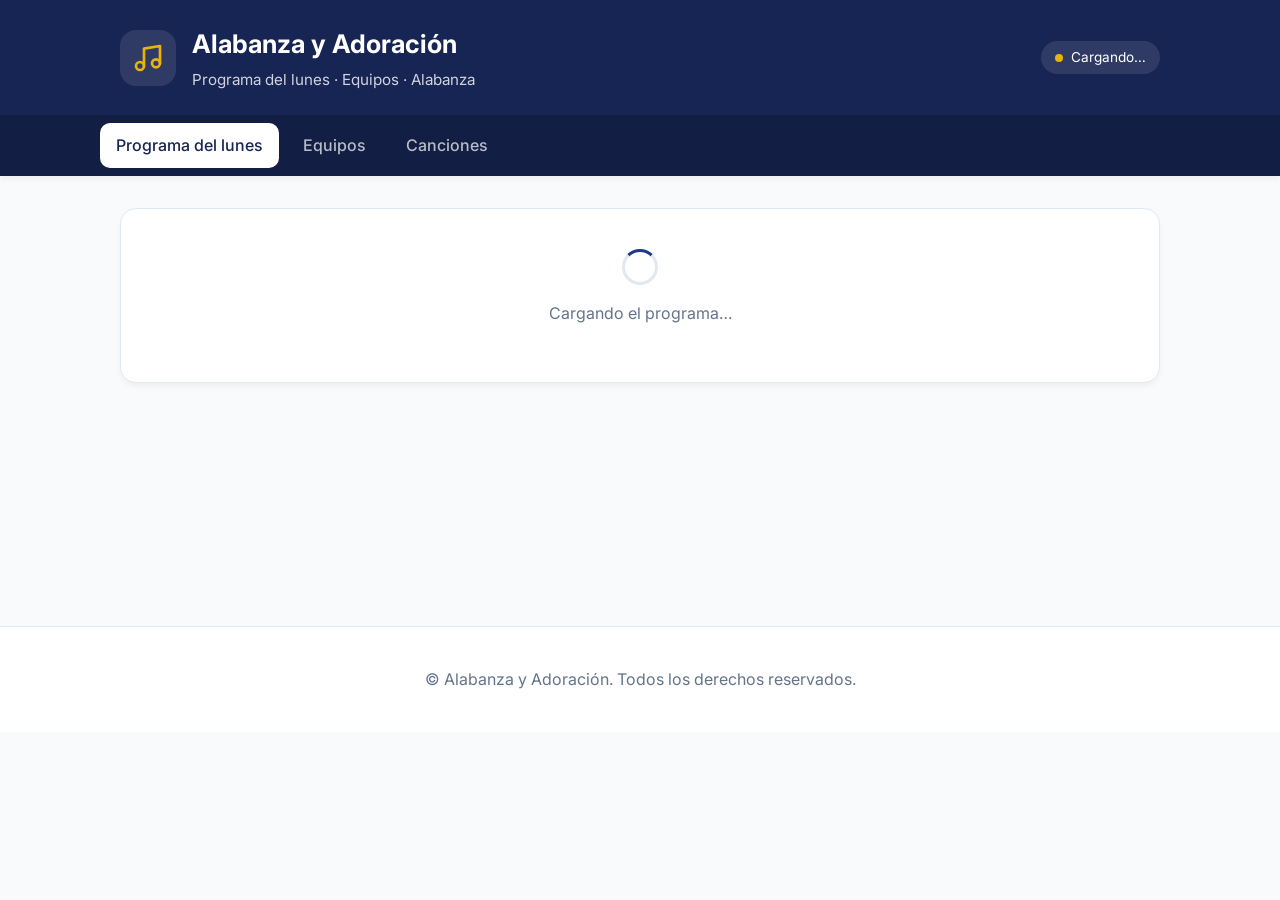
==== index.html @ 64ebcb6f "Actualización de archivos HTML CSS y JS - enlace YouTube" ====
<!DOCTYPE html>
<html lang="es">
<head>
  <meta charset="UTF-8">
  <meta name="viewport" content="width=device-width, initial-scale=1.0">
  <meta name="description" content="Alabanza y Adoración — Programa de los lunes, equipos y repertorio musical.">
  <meta name="theme-color" content="#172554">
  <title>Alabanza y Adoración</title>
  <link rel="preconnect" href="https://fonts.googleapis.com">
  <link rel="preconnect" href="https://fonts.gstatic.com" crossorigin>
  <link href="https://fonts.googleapis.com/css2?family=Inter:wght@400;500;600;700&display=swap" rel="stylesheet">
  <link rel="stylesheet" href="styles.css">
</head>
<body>
  <a class="skip-link" href="#contenido">Saltar al contenido</a>

  <header class="site-header" role="banner">
    <div class="container header-inner">
      <div class="brand">
        <div class="brand-mark" aria-hidden="true">
          <svg viewBox="0 0 24 24" width="32" height="32" fill="none" stroke="currentColor" stroke-width="2" stroke-linecap="round" stroke-linejoin="round">
            <path d="M9 18V5l12-2v13"></path>
            <circle cx="6" cy="18" r="3"></circle>
            <circle cx="18" cy="16" r="3"></circle>
          </svg>
        </div>
        <div class="brand-text">
          <h1 class="site-title">Alabanza y Adoración</h1>
          <p class="site-subtitle">Programa del lunes · Equipos · Alabanza</p>
        </div>
      </div>

      <div class="status" id="status" role="status" aria-live="polite">
        <span class="status-dot" aria-hidden="true"></span>
        <span class="status-text" id="status-text">Cargando…</span>
      </div>
    </div>

    <nav class="site-nav" aria-label="Navegación principal">
      <div class="container nav-inner">
        <button class="nav-btn is-active" data-view="programa" aria-controls="view-programa" aria-selected="true" role="tab">Programa del lunes</button>
        <button class="nav-btn" data-view="equipos" aria-controls="view-equipos" aria-selected="false" role="tab">Equipos</button>
        <button class="nav-btn" data-view="canciones" aria-controls="view-canciones" aria-selected="false" role="tab">Canciones</button>
      </div>
    </nav>
  </header>

  <main id="contenido" class="container main" role="main">

    <!-- Vista: Programa del lunes -->
    <section id="view-programa" class="view" role="tabpanel" aria-labelledby="tab-programa">
      <div class="loading-card" id="programa-loading">
        <div class="spinner" aria-hidden="true"></div>
        <p>Cargando el programa…</p>
      </div>

      <div class="error-card hidden" id="programa-error" role="alert">
        <h2>No se pudo cargar el programa</h2>
        <p id="programa-error-msg">Revisa tu conexión e inténtalo de nuevo.</p>
        <button class="btn-retry" id="programa-retry">Volver a intentar</button>
      </div>

      <div class="empty-card hidden" id="programa-empty">
        <h2>Todavía no hay un programa para el próximo lunes</h2>
        <p>Cuando se registre el encuentro, aparecerá aquí automáticamente.</p>
      </div>

      <div class="hidden" id="programa-content">
        <article class="hero-card">
          <p class="hero-eyebrow" id="prog-eyebrow">Próximo encuentro</p>
          <h2 class="hero-title" id="prog-nombre">—</h2>
          <div class="hero-meta">
            <div class="meta-item">
              <span class="meta-label">Fecha</span>
              <span class="meta-value" id="prog-fecha">—</span>
            </div>
            <div class="meta-item">
              <span class="meta-label">Hora</span>
              <span class="meta-value" id="prog-hora">—</span>
            </div>
            <div class="meta-item">
              <span class="meta-label">Lugar</span>
              <span class="meta-value" id="prog-lugar">—</span>
            </div>
            <div class="meta-item">
              <span class="meta-label">Estado</span>
              <span class="badge" id="prog-estado">—</span>
            </div>
          </div>
        </article>

        <div class="grid-2">
          <section class="card" aria-labelledby="prog-equipo-a-title">
            <header class="card-header">
              <h3 id="prog-equipo-a-title">Equipo A</h3>
            </header>
            <ul class="list" id="prog-equipo-a"></ul>
          </section>

          <section class="card" aria-labelledby="prog-equipo-b-title">
            <header class="card-header">
              <h3 id="prog-equipo-b-title">Equipo B</h3>
            </header>
            <ul class="list" id="prog-equipo-b"></ul>
          </section>
        </div>

        <section class="card" aria-labelledby="prog-canciones-title">
          <header class="card-header">
            <h3 id="prog-canciones-title">Repertorio musical</h3>
          </header>
          <ol class="song-list" id="prog-canciones"></ol>
        </section>
      </div>
    </section>

    <!-- Vista: Equipos -->
    <section id="view-equipos" class="view hidden" role="tabpanel" aria-labelledby="tab-equipos">
      <div class="loading-card" id="equipos-loading">
        <div class="spinner" aria-hidden="true"></div>
        <p>Cargando los equipos…</p>
      </div>

      <div class="error-card hidden" id="equipos-error" role="alert">
        <h2>No se pudieron cargar los equipos</h2>
        <p id="equipos-error-msg">Revisa tu conexión e inténtalo de nuevo.</p>
        <button class="btn-retry" id="equipos-retry">Volver a intentar</button>
      </div>

      <div class="empty-card hidden" id="equipos-empty">
        <h2>Todavía no hay equipos asignados</h2>
        <p>Cuando se registren integrantes para el próximo lunes, aparecerán aquí.</p>
      </div>

      <div class="hidden" id="equipos-content">
        <p class="section-context" id="equipos-context"></p>
        <div class="grid-2">
          <section class="card" aria-labelledby="equipos-a-title">
            <header class="card-header">
              <h3 id="equipos-a-title">Equipo A</h3>
            </header>
            <ul class="list" id="equipos-a"></ul>
          </section>
          <section class="card" aria-labelledby="equipos-b-title">
            <header class="card-header">
              <h3 id="equipos-b-title">Equipo B</h3>
            </header>
            <ul class="list" id="equipos-b"></ul>
          </section>
        </div>
      </div>
    </section>

    <!-- Vista: Canciones -->
    <section id="view-canciones" class="view hidden" role="tabpanel" aria-labelledby="tab-canciones">
      <div class="loading-card" id="canciones-loading">
        <div class="spinner" aria-hidden="true"></div>
        <p>Cargando el repertorio…</p>
      </div>

      <div class="error-card hidden" id="canciones-error" role="alert">
        <h2>No se pudo cargar el repertorio</h2>
        <p id="canciones-error-msg">Revisa tu conexión e inténtalo de nuevo.</p>
        <button class="btn-retry" id="canciones-retry">Volver a intentar</button>
      </div>

      <div class="empty-card hidden" id="canciones-empty">
        <h2>Todavía no hay canciones programadas</h2>
        <p>Cuando se registre el repertorio del próximo lunes, aparecerán aquí.</p>
      </div>

      <div class="hidden" id="canciones-content">
        <p class="section-context" id="canciones-context"></p>
        <section class="card" aria-labelledby="canciones-lista-title">
          <header class="card-header">
            <h3 id="canciones-lista-title">Repertorio en orden</h3>
          </header>
          <ol class="song-list" id="canciones-lista"></ol>
        </section>
      </div>
    </section>

  </main>

  <footer class="site-footer">
    <div class="container">
      <p>&copy; <span id="footer-year"></span> Alabanza y Adoración. Todos los derechos reservados.</p>
    </div>
  </footer>

  <!-- Ventana Modal para la Letra y Transposición -->
  <div id="modal-letra" class="modal-overlay hidden" role="dialog" aria-modal="true" aria-labelledby="modal-titulo">
    <div class="modal-content">
      <button class="modal-close" id="modal-close" aria-label="Cerrar">&times;</button>
      <h2 id="modal-titulo" class="modal-title">—</h2>

      <div class="modal-meta">
        <span class="meta-label" style="font-size: 0.85rem; color: var(--texto-suave); margin-right: 8px;">Tono:</span>
        <span id="modal-tono" class="song-key">—</span>
        <div class="tono-controls">
          <button id="btn-bajar-tono" class="btn-tono" aria-label="Bajar medio tono">-</button>
          <button id="btn-subir-tono" class="btn-tono" aria-label="Subir medio tono">+</button>
        </div>
      </div>

      <div class="modal-body" id="modal-letra-texto"></div>

      <a
        id="modal-youtube"
        class="youtube-link hidden"
        href="#"
        target="_blank"
        rel="noopener noreferrer"
      >
        🎵 Escuchar canción en YouTube
      </a>
    </div>
  </div>

  <script src="app.js" defer></script>
</body>
</html>
---- styles.css ----
/* ===== Alabanza y Adoración — Estilos (Tema Azul/Dorado) ===== */
:root {
  --azul-profundo: #172554; --azul: #1e3a8a; --dorado: #eab308;
  --fondo: #f8fafc; --fondo-card: #ffffff; --texto: #0f172a; --texto-suave: #64748b; --borde: #e2e8f0;
  --error: #b3261e; --error-fondo: #fdecea; --sombra: 0 4px 6px -1px rgba(0, 0, 0, 0.05);
  --radio: 16px; --radio-sm: 12px; --trans: 200ms ease;
}

* { box-sizing: border-box; }

html, body {
  margin: 0;
  padding: 0;
  overflow-x: hidden;
}

body {
  font-family: 'Inter', system-ui, sans-serif;
  background: var(--fondo);
  color: var(--texto);
  line-height: 1.55;
}

.container { width: 100%; max-width: 1080px; margin: 0 auto; padding: 0 20px; }
.skip-link { position: absolute; left: -9999px; top: 0; background: var(--azul); color: #fff; padding: 10px 16px; z-index: 999; }
.skip-link:focus { left: 0; }

/* Header */
.site-header { background: var(--azul-profundo); color: #fff; box-shadow: var(--sombra); }
.header-inner { display: flex; align-items: center; justify-content: space-between; gap: 16px; padding-top: 24px; padding-bottom: 24px; flex-wrap: wrap; }
.brand { display: flex; align-items: center; gap: 16px; }
.brand-mark { display: grid; place-items: center; width: 56px; height: 56px; border-radius: 16px; background: rgba(255, 255, 255, 0.1); color: var(--dorado); flex-shrink: 0; }
.brand-text { display: flex; flex-direction: column; }
.site-title { font-size: 1.6rem; font-weight: 700; margin: 0; }
.site-subtitle { margin: 4px 0 0; font-size: 0.95rem; opacity: 0.8; }

.status { display: inline-flex; align-items: center; gap: 8px; padding: 6px 14px; border-radius: 999px; background: rgba(255, 255, 255, 0.1); font-size: 0.85rem; }
.status-dot { width: 8px; height: 8px; border-radius: 50%; background: var(--dorado); }
.status.is-ok .status-dot { background: #4ade80; }
.status.is-error .status-dot { background: #f87171; }
.status.is-loading .status-dot { background: var(--dorado); animation: pulse 1.2s infinite; }
@keyframes pulse { 0%,100% { opacity: 1; } 50% { opacity: 0.4; } }

/* Nav */
.site-nav { background: rgba(0, 0, 0, 0.2); }
.nav-inner { display: flex; gap: 8px; overflow-x: auto; padding: 8px 0; }
.nav-btn { border: 0; background: transparent; color: rgba(255, 255, 255, 0.7); font: inherit; font-weight: 500; padding: 10px 16px; border-radius: 10px; cursor: pointer; white-space: nowrap; }
.nav-btn:hover { background: rgba(255, 255, 255, 0.1); color: #fff; }
.nav-btn.is-active { background: #fff; color: var(--azul-profundo); }

/* Main */
.main { padding-top: 32px; padding-bottom: 48px; min-height: 50vh; }
.hidden { display: none !important; }
.card, .hero-card, .loading-card, .error-card, .empty-card { background: var(--fondo-card); border: 1px solid var(--borde); border-radius: var(--radio); box-shadow: var(--sombra); padding: 24px; margin-bottom: 20px; }
.card-header { margin-bottom: 16px; }
.card-header h3 { margin: 0; font-size: 1.1rem; color: var(--azul-profundo); }

.hero-card { background: linear-gradient(135deg, var(--azul-profundo) 0%, var(--azul) 100%); color: #fff; padding: 32px; }
.hero-title { margin: 0 0 24px; font-size: 1.8rem; font-weight: 700; }
.hero-meta { display: grid; grid-template-columns: repeat(auto-fit, minmax(140px, 1fr)); gap: 16px; }
.meta-item { background: rgba(255, 255, 255, 0.1); border-radius: var(--radio-sm); padding: 12px 16px; }
.meta-label { display: block; font-size: 0.75rem; opacity: 0.8; margin-bottom: 4px; }
.meta-value { font-weight: 600; font-size: 1.05rem; }
.badge { display: inline-block; padding: 4px 12px; border-radius: 999px; font-size: 0.8rem; font-weight: 600; background: rgba(255, 255, 255, 0.15); }
.badge.is-confirmado { background: var(--dorado); color: var(--azul-profundo); }

.grid-2 { display: grid; grid-template-columns: 1fr 1fr; gap: 20px; }
@media (max-width: 720px) { .grid-2 { grid-template-columns: 1fr; } }

.list { list-style: none; margin: 0; padding: 0; display: flex; flex-direction: column; gap: 12px; }
.list li { display: flex; justify-content: space-between; padding: 12px 16px; border-radius: var(--radio-sm); background: var(--fondo); border: 1px solid var(--borde); }
.list .persona { font-weight: 500; }
.list .funcion { font-size: 0.85rem; color: var(--texto-suave); background: rgba(0,0,0,0.03); padding: 2px 8px; border-radius: 6px; }
.list .empty-msg { justify-content: center; color: var(--texto-suave); font-style: italic; border: 1px dashed var(--borde); background: transparent; }

.song-list { list-style: none; margin: 0; padding: 0; display: flex; flex-direction: column; gap: 12px; }
.song-list li { display: grid; grid-template-columns: 40px 1fr auto; align-items: center; gap: 16px; padding: 16px; border-radius: var(--radio-sm); background: var(--fondo); border: 1px solid var(--borde); }
.song-list .song-num { display: grid; place-items: center; width: 36px; height: 36px; border-radius: 50%; background: var(--azul-profundo); color: var(--dorado); font-weight: 700; }
.song-list .song-title { font-weight: 600; font-size: 1.05rem; }
.song-list .song-artist { font-size: 0.85rem; color: var(--texto-suave); margin-top: 2px; }
.song-list .song-key { font-size: 0.85rem; font-weight: 700; color: var(--azul); background: #e0e7ff; padding: 4px 12px; border-radius: 999px; }
.song-list .empty-msg { display: block; grid-template-columns: 1fr; text-align: center; font-style: italic; border: 1px dashed var(--borde); background: transparent; }

.loading-card, .empty-card { text-align: center; color: var(--texto-suave); padding: 40px 24px; }
.spinner { width: 36px; height: 36px; margin: 0 auto 16px; border: 3px solid var(--borde); border-top-color: var(--azul); border-radius: 50%; animation: spin 800ms linear infinite; }
@keyframes spin { to { transform: rotate(360deg); } }
.error-card { border-color: #fca5a5; background: var(--error-fondo); color: var(--error); }
.btn-retry { background: var(--azul); color: #fff; font-weight: 600; padding: 12px 24px; border-radius: 10px; cursor: pointer; border: 0; }
.btn-retry:hover { background: var(--azul-profundo); }
.section-context { margin-bottom: 16px; color: var(--texto-suave); border-bottom: 1px solid var(--borde); padding-bottom: 12px; }

.site-footer { border-top: 1px solid var(--borde); background: var(--fondo-card); color: var(--texto-suave); text-align: center; padding: 24px 0; }

/* Botones de Letra */
.song-actions { display: flex; align-items: center; gap: 12px; }
.btn-ver-letra { appearance: none; background: var(--fondo); border: 1px solid var(--borde); color: var(--azul-profundo); font: inherit; font-size: 0.85rem; font-weight: 600; padding: 6px 12px; border-radius: 8px; cursor: pointer; transition: all var(--trans); }
.btn-ver-letra:hover { background: var(--azul-profundo); color: #fff; border-color: var(--azul-profundo); }

/* ===== Modal (Ventana de Letra) ===== */
.modal-overlay {
  position: fixed;
  top: 0; left: 0; right: 0; bottom: 0;
  background: rgba(15, 23, 42, 0.7);
  backdrop-filter: blur(4px);
  display: flex;
  align-items: center;
  justify-content: center;
  z-index: 1000;
  padding: 20px;
}

.modal-overlay.hidden {
  display: none !important;
}

.modal-content {
  background: var(--fondo-card);
  width: 100%;
  max-width: 600px;
  max-height: 85vh;
  border-radius: var(--radio);
  box-shadow: 0 20px 25px -5px rgba(0, 0, 0, 0.1);
  display: flex;
  flex-direction: column;
  position: relative;
  overflow: hidden;
}

.modal-close {
  position: absolute;
  top: 16px;
  right: 16px;
  background: transparent;
  border: 0;
  font-size: 1.8rem;
  color: var(--texto-suave);
  cursor: pointer;
  line-height: 1;
  padding: 4px;
  border-radius: 50%;
}
.modal-close:hover { color: var(--texto); background: var(--fondo); }
.modal-title { margin: 0; padding: 24px 24px 8px; font-size: 1.4rem; color: var(--azul-profundo); padding-right: 48px; }
.modal-meta { padding: 0 24px 16px; border-bottom: 1px solid var(--borde); display: flex; align-items: center; }
.modal-body {
  padding: 24px;
  overflow-y: auto;
  font-family: 'Courier New', Courier, monospace;
  font-size: 0.95rem;
  white-space: pre-wrap;
  line-height: 1.6;
  color: var(--texto);
}

/* ===== Controles de Tono (Modal) ===== */
.tono-controls {
  display: inline-flex;
  gap: 8px;
  margin-left: 16px;
  vertical-align: middle;
}

.btn-tono {
  appearance: none;
  background: var(--azul-profundo);
  color: #fff;
  border: 0;
  border-radius: 50%;
  width: 28px;
  height: 28px;
  font-size: 1.2rem;
  font-weight: bold;
  cursor: pointer;
  display: inline-flex;
  align-items: center;
  justify-content: center;
  transition: background var(--trans);
}

.btn-tono:hover {
  background: var(--azul);
}

/* ===== Enlace de YouTube en la ventana modal ===== */
.youtube-link {
  display: inline-flex;
  align-items: center;
  justify-content: center;
  align-self: flex-start;
  gap: 8px;
  margin: 0 24px 24px;
  padding: 11px 16px;
  border-radius: 8px;
  background: #fee2e2;
  color: #b91c1c;
  font-size: 0.9rem;
  font-weight: 600;
  text-decoration: none;
  transition: background var(--trans), transform var(--trans);
}

.youtube-link:hover {
  background: #fecaca;
  transform: translateY(-1px);
}

.youtube-link:focus-visible {
  outline: 3px solid var(--dorado);
  outline-offset: 3px;
}

.youtube-link.hidden {
  display: none !important;
}

/* Ajustes para pantallas pequeñas */
@media (max-width: 520px) {
  .site-title { font-size: 1.25rem; }
  .site-subtitle { font-size: 0.82rem; }
  .header-inner { padding-top: 18px; padding-bottom: 18px; }
  .song-list li { grid-template-columns: 36px 1fr; }
  .song-list .song-actions { grid-column: 2; justify-content: flex-start; }
  .modal-overlay { padding: 10px; }
  .modal-content { max-height: 90vh; }
}
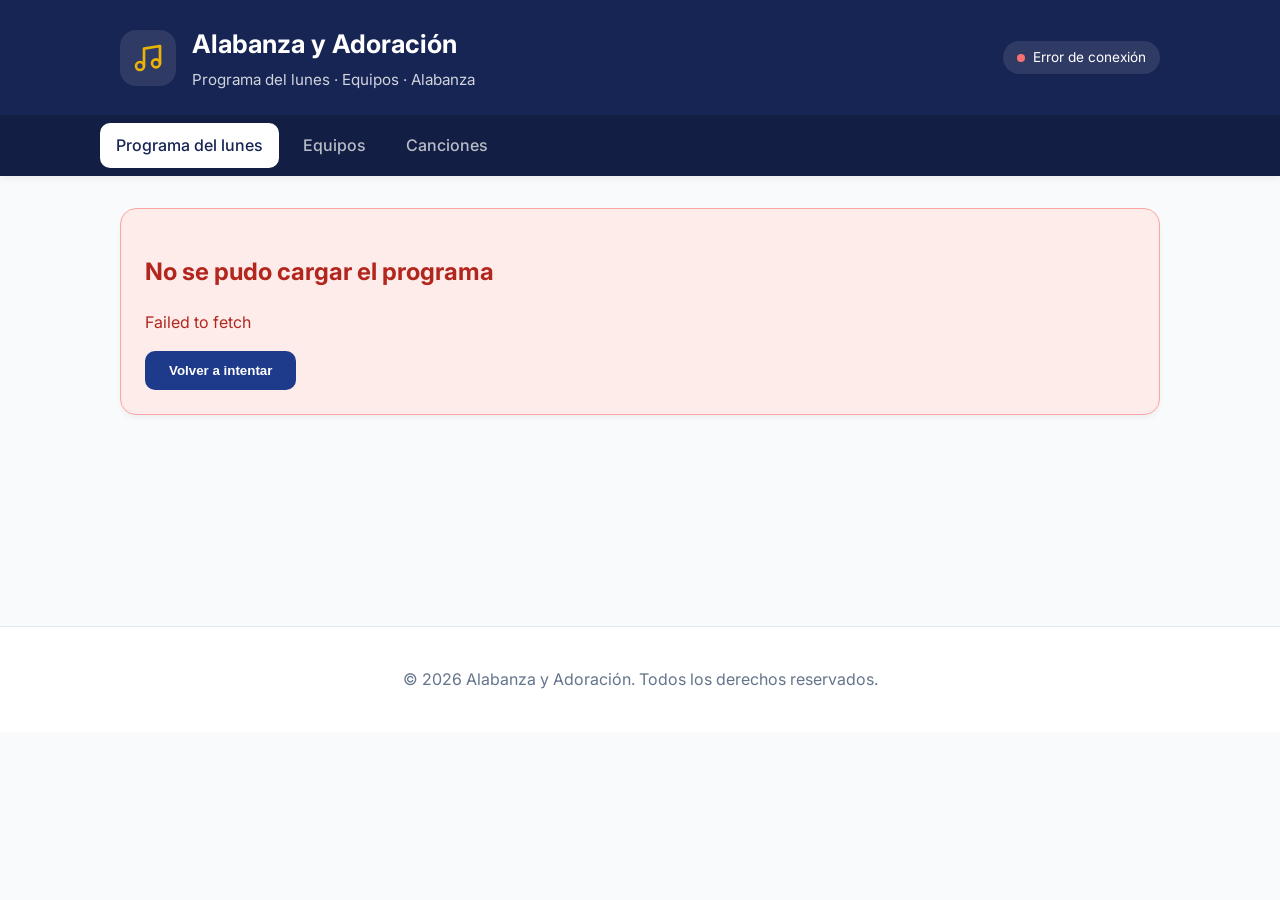
==== commit 5ebd718a: "Update index.html" ====
--- a/index.html
+++ b/index.html
@@ -188,7 +188,7 @@
     </div>
   </footer>
 
-  <!-- Ventana Modal para la Letra y Transposición -->
+  <!-- Ventana Modal para la Letra, Transposición y enlace de YouTube -->
   <div id="modal-letra" class="modal-overlay hidden" role="dialog" aria-modal="true" aria-labelledby="modal-titulo">
     <div class="modal-content">
       <button class="modal-close" id="modal-close" aria-label="Cerrar">&times;</button>
@@ -217,6 +217,7 @@
     </div>
   </div>
 
-  <script src="app.js" defer></script>
+  <!-- Archivo JavaScript -->
+  <script src="script.js" defer></script>
 </body>
-</html>+</html>
